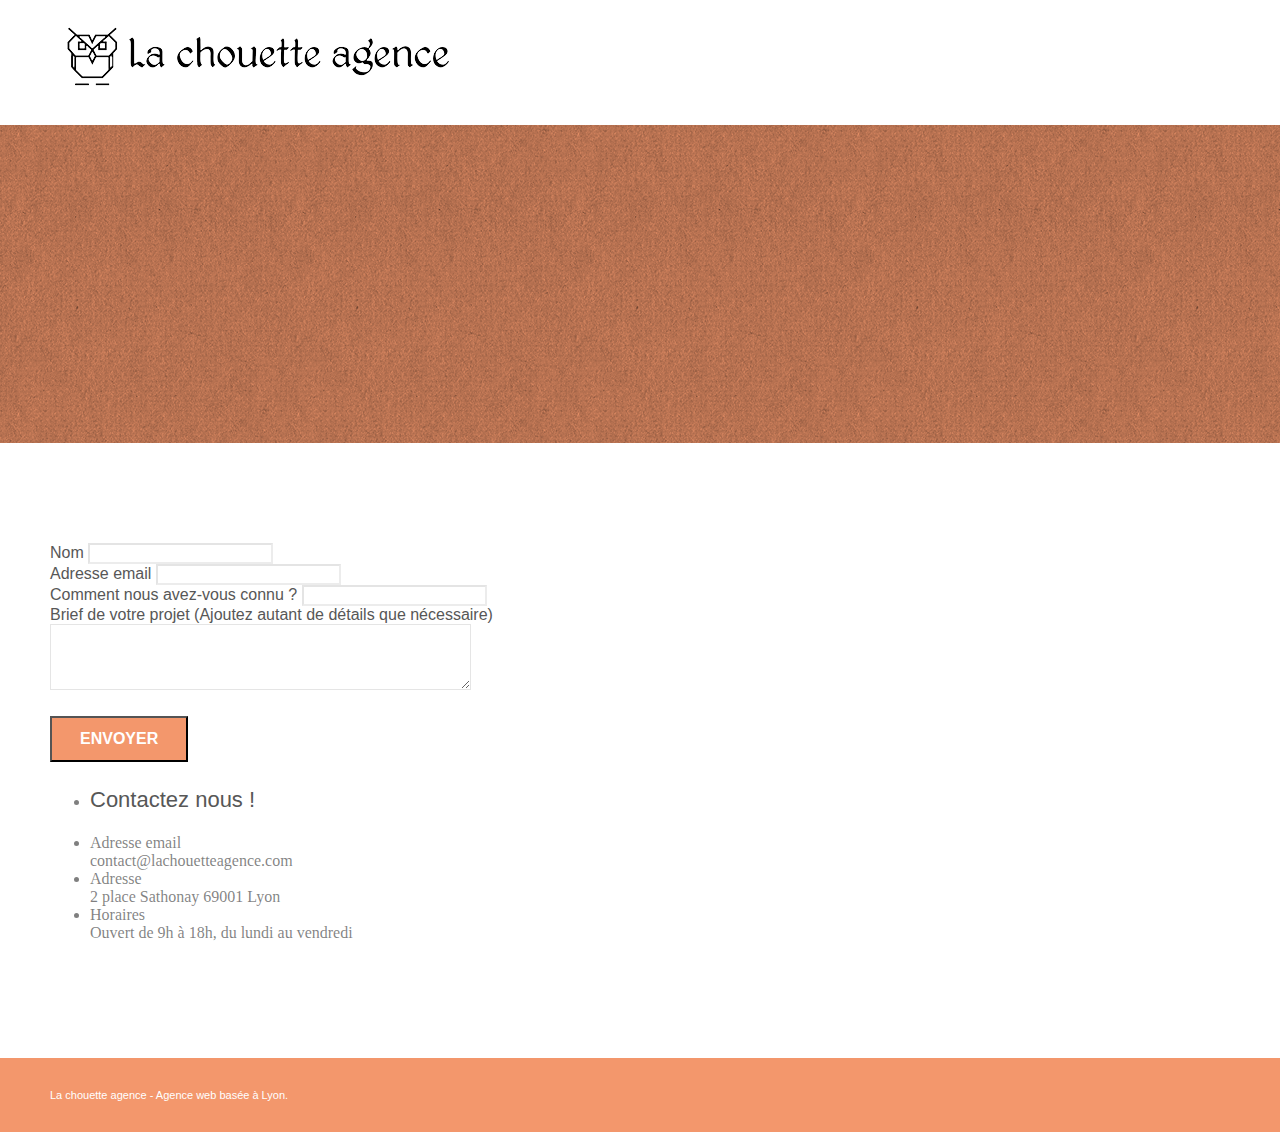
==== contact.html @ 6b76e938 "ajout htaccess" ====
<!doctype html>
<html lang="fr">
<head>
    <meta charset="utf-8">
    <meta name="keywords" content="">
    <meta name="description" content="">
    <meta name="viewport" content="width=device-width, initial-scale=1.0, viewport-fit=cover">
    <link rel="shortcut icon" type="image/png" href="favicon.jpg">
	<link rel="stylesheet" type="text/css" href="./css/bootstrap.min.css">
	<link rel="stylesheet" type="text/css" href="style.css">
	<link rel="stylesheet" type="text/css" href="./css/font-awesome.min.css">
	<link rel="stylesheet" type="text/css" href="./css/et-line.min.css"> 
	<script src="./js/jquery-2.1.0.min.js"></script>
	<script src="./js/bootstrap.min.js"></script>
	<script src="./js/blocs.min.js"></script>
	<script src="./js/jqBootstrapValidation.js"></script>
	<script src="./js/formHandler.js"></script>
    <title>Contact</title>  
<!-- Analytics -->
<!-- Analytics END -->  
</head>
<body>
<!-- Principal conteneur -->
<div class="page-container"> 
<!-- bloc-0 -->
<header class="bloc bgc-white l-bloc " id="bloc-0">
	<div class="container bloc-sm">
		<nav class="navbar row">
			<a class="navbar-brand" href="index.html"><img src="img/la-chouette-agence.png" alt="atlanta web design logo"/></a>
		</nav>
	</div>
</header>
<!-- bloc-0 END -->
<!-- bloc-6 -->
<section class="bloc bg-dots-bg bg-repeat bgc-atomic-tangerine d-bloc bloc-bg-texture texture-paper" id="bloc-6">
	<div class="container bloc-lg">
		<div class="row">
			<div class="col-sm-12">
				<h1 class="text-center hero-bloc-text tc-white">Parlons web design !</h1>
				<p class="text-center mg-lg tc-white tight-width-whitespace">Nous sommes ravis que vous souhaitiez collaborer avec notre agence.<br/> Parlez-nous de votre projet en complétant le formulaire ci-dessous.</p>
			</div>
		</div>
	</div>
</section>
<!-- bloc-6 END -->
<!-- bloc-7 -->
<section class="bloc bgc-white l-bloc" id="bloc-7">
	<div class="container bloc-lg">
		<div class="row">
			<div class="col-sm-6">
				<form id="form_1">
					<div class="form-group">
						<label>
							Nom
						</label>
						<input id="name" class="form-control" required />
					</div>
					<div class="form-group">
						<label>
							Adresse email
						</label>
						<input id="email" class="form-control" type="email" required />
					</div>
					<div class="form-group">
						<label>
							Comment nous avez-vous connu ?
						</label>
						<input class="form-control" type="email" required id="input_504" />
					</div>
					<div class="form-group">
						<label>
							Brief de votre projet (Ajoutez autant de détails que nécessaire)<br>
						</label><textarea id="message" class="form-control" rows="4" cols="50" required></textarea>
					</div> 
					<button class="bloc-button btn btn-lg btn-block cta-hero btn-atomic-tangerine" type="submit">
						Envoyer
					</button>
				</form>
			</div>
			<div class="col-sm-6">
				<ul>
					<li><h2>Contactez nous !</h2></li>
					<li>Adresse email<br/> contact@lachouetteagence.com</li>
					<li>Adresse<br/> 2 place Sathonay 69001 Lyon</li>
					<li>Horaires<br/>Ouvert de 9h à 18h, du lundi au vendredi</li>
				</ul>
			</div>
		</div>
	</div>
</section>
<!-- bloc-7 END -->
<!-- Footer - bloc-8 -->
<footer class="bloc bgc-atomic-tangerine d-bloc" id="bloc-8">
	<div class="container bloc-sm">
		<div class="row">
			<div class="col-sm-12">
				<p class="text-center white">
					La chouette agence - Agence web basée à Lyon.<br>
				</p>
				<div class="row row-no-gutters social">
					<div class="col-sm-3">
						<div class="text-center">
							<a class="social" href="index.html"><span class="fa fa-twitter icon-md"></span></a>
						</div>
					</div>
					<div class="col-sm-3">
						<div class="text-center">
							<a class="social" href="index.html"><span class="fa fa-facebook icon-md"></span></a>
						</div>
					</div>
					<div class="col-sm-3">
						<div class="text-center">
							<a class="social" href="index.html"><span class="fa fa-dribbble icon-md"></span></a>
						</div>
					</div>
					<div class="col-sm-3">
						<div class="text-center">
							<a class="social" href="index.html"><span class="fa fa-instagram icon-md"></span></a>
						</div>
					</div>
				</div>
			</div>
		</div>
	</div>
</footer>
<!-- Footer - bloc-8 END -->
</div>
<!-- Principal conteneur END -->
</body>
</html>
---- style.css ----
body {
    margin: 0;
    padding: 0;
    background: #FFF;
    overflow-x: hidden;
    -webkit-font-smoothing: antialiased;
    -moz-osx-font-smoothing: grayscale;
}

a,
button {
    transition: all .3s ease-in-out;
    outline: none!important;
}

a:hover {
    text-decoration: none;
    cursor: pointer;
}

#page-loading-blocs-notifaction {
    position: fixed;
    top: 0;
    bottom: 0;
    width: 100%;
    z-index: 100000;
    background: #FFFFFF url("img/pageload-spinner.gif") no-repeat center center;
}

.bloc {
    width: 100%;
    clear: both;
    background: 50% 50% no-repeat;
    padding: 0 50px;
    -webkit-background-size: cover;
    -moz-background-size: cover;
    -o-background-size: cover;
    background-size: cover;
    position: relative;
}

.bloc .container {
    padding-left: 0;
    padding-right: 0;
}

.bloc-lg {
    padding: 100px 50px;
}

.bloc-md {
    padding: 50px;
}

.bloc-sm {
    padding: 20px 50px;
}

.bg-center,
.bg-l-edge,
.bg-r-edge,
.bg-t-edge,
.bg-b-edge,
.bg-tl-edge,
.bg-bl-edge,
.bg-tr-edge,
.bg-br-edge,
.bg-repeat {
    -webkit-background-size: auto!important;
    -moz-background-size: auto!important;
    -o-background-size: auto!important;
    background-size: auto!important;
}

.bg-repeat {
    background: repeat;
}

.bg-t-edge {
    background: top no-repeat;
}

.bloc-bg-texture::before {
    content: "";
    background-size: 2px 2px;
    position: absolute;
    top: 0;
    bottom: 0;
    left: 0;
    right: 0;
}

.texture-paper::before {
    background: url("img/texture-paper.png");
    background-size: 280px 280px;
}

.b-parallax {
    background-attachment: fixed;
}

.d-bloc {
    color: rgba(255, 255, 255, .7);
}

.d-bloc button:hover {
    color: rgba(255, 255, 255, .9);
}

.d-bloc .icon-round,
.d-bloc .icon-square,
.d-bloc .icon-rounded,
.d-bloc .icon-semi-rounded-a,
.d-bloc .icon-semi-rounded-b {
    border-color: rgba(255, 255, 255, .9);
}

.d-bloc .divider-h span {
    border-color: rgba(255, 255, 255, .2);
}

.d-bloc .a-btn,
.d-bloc .navbar a,
.d-bloc .navbar-brand,
.d-bloc a .icon-sm,
.d-bloc a .icon-md,
.d-bloc a .icon-lg,
.d-bloc a .icon-xl,
.d-bloc h1 a,
.d-bloc h2 a,
.d-bloc h3 a,
.d-bloc h4 a,
.d-bloc h5 a,
.d-bloc h6 a,
.d-bloc p a {
    color: rgba(255, 255, 255, .6);
}

.d-bloc .a-btn:hover,
.d-bloc .navbar a:hover,
.d-bloc .navbar-brand:hover,
.d-bloc a:hover .icon-sm,
.d-bloc a:hover .icon-md,
.d-bloc a:hover .icon-lg,
.d-bloc a:hover .icon-xl,
.d-bloc h1 a:hover,
.d-bloc h2 a:hover,
.d-bloc h3 a:hover,
.d-bloc h4 a:hover,
.d-bloc h5 a:hover,
.d-bloc h6 a:hover,
.d-bloc p a:hover {
    color: rgba(255, 255, 255, 1);
}

.d-bloc .navbar-toggle .icon-bar {
    background: rgba(255, 255, 255, 1);
}

.d-bloc .btn-wire,
.d-bloc .btn-wire:hover {
    color: rgba(255, 255, 255, 1);
    border-color: rgba(255, 255, 255, 1);
}

.d-bloc .panel {
    color: rgba(0, 0, 0, .5);
}

.d-bloc .panel button:hover {
    color: rgba(0, 0, 0, .7);
}

.d-bloc .panel icon {
    border-color: rgba(0, 0, 0, .7);
}

.d-bloc .panel .divider-h span {
    border-color: rgba(0, 0, 0, .1);
}

.d-bloc .panel .a-btn {
    color: rgba(0, 0, 0, .6);
}

.d-bloc .panel .a-btn:hover {
    color: rgba(0, 0, 0, 1);
}

.d-bloc .panel .btn-wire,
.d-bloc .panel .btn-wire:hover {
    color: rgba(0, 0, 0, .7);
    border-color: rgba(0, 0, 0, .3);
}

.d-bloc .panel,
.l-bloc {
    color: rgba(0, 0, 0, .5);
}

.d-bloc .panel button:hover,
.l-bloc button:hover {
    color: rgba(0, 0, 0, .7);
}

.l-bloc .icon-round,
.l-bloc .icon-square,
.l-bloc .icon-rounded,
.l-bloc .icon-semi-rounded-a,
.l-bloc .icon-semi-rounded-b {
    border-color: rgba(0, 0, 0, .7);
}

.d-bloc .panel .divider-h span,
.l-bloc .divider-h span {
    border-color: rgba(0, 0, 0, .1);
}

.d-bloc .panel .a-btn,
.l-bloc .a-btn,
.l-bloc .navbar a,
.l-bloc .navbar-brand,
.l-bloc a .icon-sm,
.l-bloc a .icon-md,
.l-bloc a .icon-lg,
.l-bloc a .icon-xl,
.l-bloc h1 a,
.l-bloc h2 a,
.l-bloc h3 a,
.l-bloc h4 a,
.l-bloc h5 a,
.l-bloc h6 a,
.l-bloc p a {
    color: rgba(0, 0, 0, .6);
}

.d-bloc .panel .a-btn:hover,
.l-bloc .a-btn:hover,
.l-bloc .navbar a:hover,
.l-bloc .navbar-brand:hover,
.l-bloc a:hover .icon-sm,
.l-bloc a:hover .icon-md,
.l-bloc a:hover .icon-lg,
.l-bloc a:hover .icon-xl,
.l-bloc h1 a:hover,
.l-bloc h2 a:hover,
.l-bloc h3 a:hover,
.l-bloc h4 a:hover,
.l-bloc h5 a:hover,
.l-bloc h6 a:hover,
.l-bloc p a:hover {
    color: rgba(0, 0, 0, 1);
}

.l-bloc .navbar-toggle .icon-bar {
    color: rgba(0, 0, 0, .6);
}

.d-bloc .panel .btn-wire,
.d-bloc .panel .btn-wire:hover,
.l-bloc .btn-wire,
.l-bloc .btn-wire:hover {
    color: rgba(0, 0, 0, .7);
    border-color: rgba(0, 0, 0, .3);
}

.voffset {
    margin-top: 30px;
}

.voffset-lg {
    margin-top: 80px;
}

.row-no-gutters {
    margin-right: 0;
    margin-left: 0;
}

.row.row-no-gutters > [class^="col-"],
.row.row-no-gutters > [class*=" col-"] {
    padding-right: 0;
    padding-left: 0;
}

#bloc-1-hero h1 {
    font-size: 32px;
}

.navbar {
    margin-bottom: 0;
    z-index: 1;
}

.navbar-brand {
    height: auto;
    padding: 3px 15px;
    font-size: 25px;
    font-weight: normal;
    font-weight: 600;
    line-height: 44px;
}

.navbar-brand img {
    max-height: 200px;
    margin: 0 5px 0 0;
    display: inline;
}

.navbar-brand img[src$=svg] {
    min-width: 100px;
}

.nav-center .navbar-brand img {
    margin: 0;
}

.navbar .nav {
    padding-top: 2px;
    margin-right: -16px;
    float: right;
    z-index: 1;
}

.nav > li {
    float: left;
    margin-top: 4px;
    font-size: 16px;
}

.navbar-nav .open .dropdown-menu > li > a {
    text-align: inherit;
}

.nav > li a:hover,
.nav > li a:focus {
    background: transparent;
}

.navbar-toggle {
    margin: 10px 10px 0 0;
    border: 0px;
}

.navbar-toggle:hover {
    background: transparent!important;
}

.navbar-toggle .icon-bar {
    background-color: rgba(0, 0, 0, .5);
    width: 26px;
}

.nav-invert .navbar .nav {
    float: left;
}

.nav-invert .navbar-header,
.nav-invert .navbar-brand {
    float: right;
    position: relative;
    z-index: 2;
}

@media (min-width: 768px) {
    .site-navigation {
        position: absolute;
        top: 50%;
        right: 20px;
        transform: translate(0, -50%);
        -webkit-transform: translateY(-50%);
    }
    .nav > li .dropdown-menu a,
    .nav > li .dropdown-menu a:hover {
        color: #484848;
    }
    .nav-invert .site-navigation {
        left: 0;
        right: 0;
    }
    .nav-center {
        text-align: center;
    }
    .nav-center .navbar-header {
        width: 100%;
    }
    .nav-center .navbar-header,
    .nav-center .navbar-brand,
    .nav-center .nav > li {
        float: none;
        display: inline-block;
    }
    .nav-center .site-navigation {
        position: relative;
        width: 100%;
        right: 0;
        margin-right: 0px;
        margin-top: 20px;
    }
    .nav-center.mini-nav .navbar-toggle {
        float: none;
        margin: 10px auto 0;
    }
}

.nav > li > .dropdown a {
    background: none!important;
    display: block;
    padding: 14px 15px;
}

nav .caret {
    margin: 0 5px;
}

.dropdown-menu .dropdown-menu {
    top: -8px;
    left: 100%;
}

.dropdown-menu .dropmenu-flow-right {
    top: 100%;
    left: 0;
    margin-left: -1px;
    border-top-left-radius: 0;
    border-top-right-radius: 0;
}

.dropdown-menu .dropdown span {
    border: 4px solid black;
    border-top-color: transparent;
    border-right-color: transparent;
    border-bottom-color: transparent;
    margin: 6px -5px 0 0!important;
    float: right;
}

.mg-md {
    margin-top: 10px;
    margin-bottom: 20px;
}

.mg-lg {
    margin-top: 10px;
    margin-bottom: 40px;
}

.btn {
    margin: 0 5px 5px 0;
}

.btn.pull-right {
    margin: 0 0 5px 5px;
}

.btn-d,
.btn-d:hover,
.btn-d:focus {
    color: #FFF;
    background: rgba(0, 0, 0, .3);
}

button {
    outline: none!important;
}

.btn-rd {
    border-radius: 40px;
}

.btn-clean {
    border: 1px solid rgba(0, 0, 0, .08);
    border-bottom-color: rgba(0, 0, 0, .1);
    text-shadow: 0 1px 0 rgba(0, 0, 1, .1);
    box-shadow: 0 1px 3px rgba(0, 0, 1, .25), inset 0 1px 0 0 rgba(255, 255, 255, .15);
}

.icon-md {
    font-size: 30px!important;
}

.icon-lg {
    font-size: 60px!important;
}

.sm-shadow {
    text-shadow: 0 1px 2px rgba(0, 0, 0, .3);
}

.panel-sq,
.panel-sq .panel-heading,
.panel-sq .panel-footer {
    border-radius: 0;
}

.panel-rd {
    border-radius: 30px;
}

.panel-rd .panel-heading {
    border-radius: 29px 29px 0 0;
}

.panel-rd .panel-footer {
    border-radius: 0 0 29px 29px;
}

.form-control {
    border-color: rgba(0, 0, 0, .1);
    box-shadow: none;
}

.scrollToTop {
    width: 40px;
    height: 40px;
    position: fixed;
    bottom: 20px;
    right: 20px;
    opacity: 0;
    z-index: 500;
    transition: all .3s ease-in-out;
}

.scrollToTop span {
    margin-top: 6px;
}

.showScrollTop {
    font-size: 14px;
    opacity: 1;
}

a[data-lightbox] {
    position: relative;
    display: block;
    text-align: center;
}

a[data-lightbox]:hover::before {
    content: "+";
    font-family: "HelveticaNeue-Light", "Helvetica Neue Light", "Helvetica Neue", Helvetica, Arial;
    font-size: 32px;
    width: 50px;
    height: 50px;
    margin-left: -25px;
    border-radius: 50%;
    background: rgba(0, 0, 0, .6);
    color: #FFF;
    font-weight: 100;
    z-index: 1;
    position: absolute;
    top: 50%;
    transform: translateY(-50%);
    -webkit-transform: translateY(-50%);
}

a[data-lightbox]:hover img {
    opacity: 0.6;
    -webkit-animation-fill-mode: none;
    animation-fill-mode: none;
}

#lightbox-modal {
    display: flex;
    align-items: center;
}

#lightbox-modal .modal-dialog {
    width: 90%;
    max-width: 900px;
    margin: 0 auto 0;
}

#lightbox-modal .modal-dialog img {
    max-height: 90vh;
    margin: 0 auto;
}

.lightbox-caption {
    padding: 20px;
    color: #FFF;
    background: rgba(0, 0, 0, .5);
    position: absolute;
    left: 15px;
    right: 15px;
    bottom: 5px;
}

.close-lightbox {
    color: #FFF;
    font-size: 30px;
    position: absolute;
    top: 20px;
    right: 20px;
    z-index: 20;
    background: rgba(0, 0, 0, .5);
    border: none;
    line-height: 30px;
    padding: 0 9px 5px;
    opacity: 0.3;
}

.close-lightbox:hover,
.next-lightbox:hover,
.prev-lightbox:hover {
    opacity: 1.0;
    color: #FFF;
}

.next-lightbox,
.prev-lightbox {
    font-size: 20px;
    color: rgba(255, 255, 255, .9);
    background: rgba(0, 0, 0, .5);
    transition: all .2s ease-in-out;
    position: absolute;
    top: 45%;
    z-index: 1;
    opacity: 0.4;
}

.next-lightbox {
    padding: 6px 8px 1px 13px;
    right: 25px;
}

.prev-lightbox {
    padding: 6px 13px 1px 10px;
    left: 25px;
}

.snapshot-lb .modal-body {
    padding-bottom: 45px;
}

.snapshot-lb .lightbox-caption {
    padding: 0;
    color: rgba(0, 0, 0, .5);
    background: none;
}

h1,
h2,
h3,
h4,
h5,
h6,
p,
label,
.btn,
a {
    font-family: "helvetica";
    font-weight: 400;
    color: #575757!important;
}

.container {
    max-width: 1000px;
}

.hero-bloc-text {
    font-size: 38px;
}

.hero-bloc-text-sub {
    font-size: 36px;
}

.statement-bloc-text {
    line-height: 26px;
    font-style: italic;
    font-size: 20px;
    text-align: center;
    font-weight: lighter;
    max-width: 520px;
    margin: auto auto auto auto;
}

p {
    font-size: 11px;
}

.tight-width-whitespace {
    max-width: 600px;
    margin: auto auto auto auto;
}

.h1 {
    font-size: 20px;
    font-family: "Open Sans";
}

.cta-hero {
    margin-top: 22px;
    color: #FFFFFF!important;
    text-transform: uppercase;
    padding: 12px 28px 12px 28px;
    font-size: 16px;
    font-weight: 700;
}

.social {
    max-width: 400px;
    margin: auto auto auto auto;
}

h2 {
    font-size: 22px;
    line-height: 1.4em;
}

h3 {
    font-size: 15px;
    text-transform: uppercase;
    font-weight: 700;
    color: #333333!important;
}

.med-width-whitespace {
    max-width: 800px;
    margin: auto auto auto auto;
    box-shadow: 0px 0px 0px #000000;
}

h1 {
    color: #333333!important;
}

h4 {
    color: #333333!important;
}

.icons {
    margin-bottom: 14px;
    margin-top: 24px;
}

.white {
    color: #FFFFFF!important;
}

.portfolio-thumb {
    margin-bottom: 24px;
}

.portfolio-row {
    margin-bottom: 44px;
    margin-top: 50px;
}

.avatar {
    box-shadow: 0px 4px 9px rgba(0, 0, 0, 0.3);
}

.black-background {
    background-color: rgba(165, 147, 99, 0.7);
    padding: 40px 40px 40px 40px;
}

.bold-link {
    font-weight: 900;
    text-decoration: underline!important;
}

.bgc-white {
    background-color: #FFFFFF;
}

.bgc-dark-slate-blue {
    background-color: #364577;
}

.bgc-atomic-tangerine {
    background-color: #F3976C;
}

.tc-white {
    color: #F3976C!important;
}

.btn-atomic-tangerine {
    background: #F3976C;
    color: #FFFFFF!important;
}

.btn-atomic-tangerine:hover {
    background: #c27956!important;
    color: #FFFFFF!important;
}

.ltc-white {
    color: #FFFFFF!important;
}

.ltc-white:hover {
    color: #cccccc!important;
}

.ltc-atomic-tangerine {
    color: #F3976C!important;
}

.ltc-atomic-tangerine:hover {
    color: #c27956!important;
}

.icon-dark-slate-blue {
    color: #364577!important;
    border-color: #364577!important;
}

.bg-dots-bg {
    background-image: url("img/dots-bg.png");
}

.bg-lines-h2-bg {
    background-image: url("img/lines-h2-bg.png");
}

.bg-banniere {
    background-image: url("img/la-chouette-agence-banniere.jpg");
}

.bg-presentation {
    background-image: url("img/image-de-presentation.bmp");
}

@media (max-width: 1024px) {
    .bloc {
        padding-left: 20px;
        padding-right: 20px;
    }
    .bloc.full-width-bloc,
    .bloc-tile-2.full-width-bloc .container,
    .bloc-tile-3.full-width-bloc .container,
    .bloc-tile-4.full-width-bloc .container {
        padding-left: 0;
        padding-right: 0;
    }
}

@media (max-width: 992px) and (min-width: 768px) {
    .navbar .nav {
        max-width: 80%
    }
    .nav-center.navbar .nav {
        max-width: 100%
    }
}

@media only screen and (min-device-width: 768px) and (max-device-width: 1024px) and (orientation: landscape) {
    .b-parallax {
        background-attachment: scroll;
    }
}

@media only screen and (min-device-width: 1024px) and (max-device-width: 1366px) and (-webkit-min-device-pixel-ratio: 1.5) {
    .b-parallax {
        background-attachment: scroll;
    }
}

@media (max-width: 991px) {
    .container {
        width: 100%;
    }
    .b-parallax {
        background-attachment: scroll;
    }
    .page-container,
    #hero-bloc {
        overflow-x: hidden;
        position: relative;
    }
    .bloc {
        padding-left: constant(safe-area-inset-left);
        padding-right: constant(safe-area-inset-right);
    }
    .bloc-group,
    .bloc-group .bloc {
        display: block;
        width: 100%;
    }
    .bloc-fill-screen .fill-bloc-top-edge,
    .bloc-fill-screen .fill-bloc-bottom-edge {
        padding: 0 20px;
        padding-left: constant(safe-area-inset-left);
        padding-right: constant(safe-area-inset-right);
    }
}

@media (max-width: 767px) {
    .page-container {
        overflow-x: hidden;
        position: relative;
    }
    h1,
    h2,
    h3,
    h4,
    h5,
    h6,
    p,
    #disqus_thread {
        padding-left: 10px!important;
        padding-right: 10px!important;
    }
    .b-parallax {
        background-attachment: scroll;
    }
    .navbar .nav {
        padding-top: 0;
        border-top: 1px solid rgba(0, 0, 0, .2);
        float: none!important;
    }
    .navbar.row {
        margin-left: 0;
        margin-right: 0;
    }
    .site-navigation {
        position: inherit;
        transform: none;
        -webkit-transform: none;
        -ms-transform: none;
    }
    .nav > li {
        margin-top: 0;
        border-bottom: 1px solid rgba(0, 0, 0, .1);
        background: rgba(0, 0, 0, .05);
        text-align: left;
        padding-left: 15px;
        width: 100%;
    }
    .nav > li:hover {
        background: rgba(0, 0, 0, .08);
    }
    .dropdown .dropdown a .caret {
        float: none;
        margin: 5px 0 0 10px!important;
        border: 4px solid black;
        border-bottom-color: transparent;
        border-right-color: transparent;
        border-left-color: transparent;
    }
    #hero-bloc .navbar .nav {
        background: rgba(0, 0, 0, .8);
    }
    #hero-bloc .navbar .nav a {
        color: rgba(255, 255, 255, .6);
    }
    .hero {
        padding: 50px 0;
    }
    .hero-nav {
        left: -1px;
        right: -1px;
    }
    .navbar-collapse {
        padding: 0;
        overflow-x: hidden;
        -webkit-box-shadow: none;
        box-shadow: none;
    }
    .navbar-brand img {
        max-height: 40px;
        width: auto;
    }
    .nav-invert .navbar-header {
        float: none;
        width: 100%;
    }
    .nav-invert .navbar-toggle {
        float: left;
        margin-left: 10px;
    }
    .bloc {
        padding-left: 0;
        padding-right: 0;
    }
    .bloc-xxl,
    .bloc-xl,
    .bloc-lg {
        padding: 40px 0;
    }
    .bloc-sm,
    .bloc-md {
        padding-left: 0;
        padding-right: 0;
    }
    .bloc-tile-2 .container,
    .bloc-tile-3 .container,
    .bloc-tile-4 .container,
    .bloc-fill-screen .fill-bloc-top-edge,
    .bloc-fill-screen .fill-bloc-bottom-edge {
        padding-left: 0;
        padding-right: 0;
    }
    .a-block {
        padding: 0 10px;
    }
    .btn-dwn {
        display: none;
    }
    .voffset {
        margin-top: 5px;
    }
    .voffset-md {
        margin-top: 20px;
    }
    .voffset-lg {
        margin-top: 30px;
    }
    form {
        padding: 5px;
    }
    .close-lightbox {
        display: inline-block;
    }
    .blocsapp-device-iphone5 {
        background-size: 216px 425px;
        padding-top: 60px;
        width: 216px;
        height: 425px;
    }
    .blocsapp-device-iphone5 img {
        width: 180px;
        height: 320px;
    }
}

@media (max-width: 400px) {
    .bloc {
        padding-left: 0;
        padding-right: 0;
    }
}

@media (max-width: 767px) {
    .bloc-mob-center-text {
        text-align: center;
    }
}
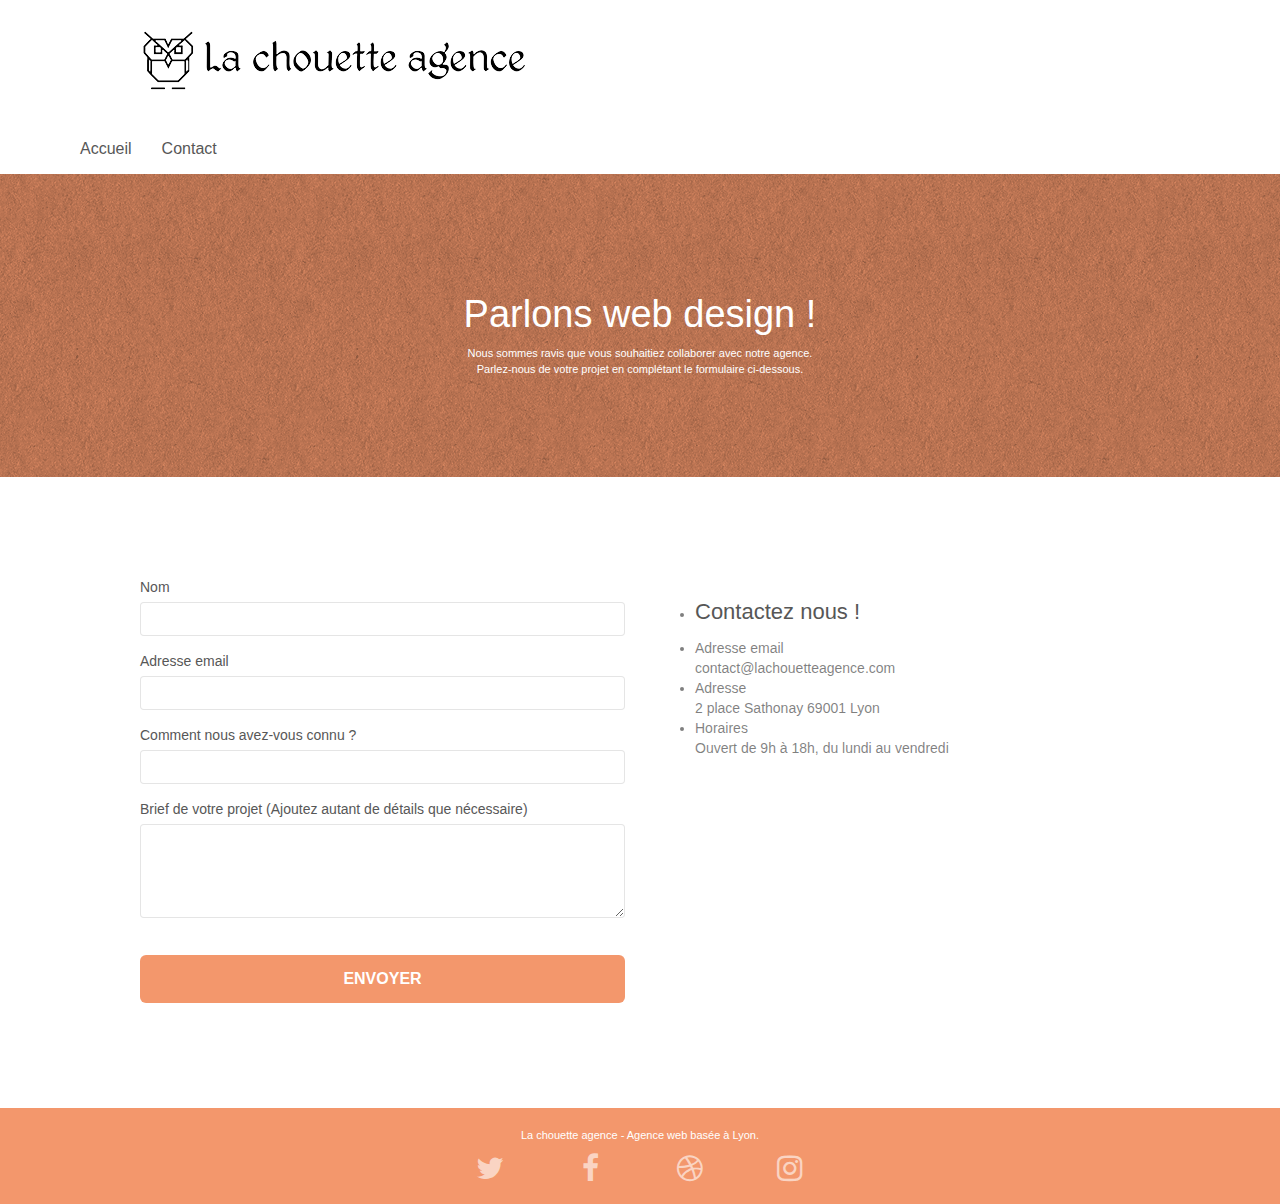
==== commit 8d83fac6: "responsive" ====
--- a/contact.html
+++ b/contact.html
@@ -2,20 +2,38 @@
 <html lang="fr">
 <head>
     <meta charset="utf-8">
-    <meta name="keywords" content="">
-    <meta name="description" content="">
+    <meta name="keywords" content="seo, google, site web, site internet, agence design paris, agence design, agence design,agence design,agence design,agence design,agence design,agence design,agence design,agence design">
     <meta name="viewport" content="width=device-width, initial-scale=1.0, viewport-fit=cover">
-    <link rel="shortcut icon" type="image/png" href="favicon.jpg">
-	<link rel="stylesheet" type="text/css" href="./css/bootstrap.min.css">
-	<link rel="stylesheet" type="text/css" href="style.css">
-	<link rel="stylesheet" type="text/css" href="./css/font-awesome.min.css">
-	<link rel="stylesheet" type="text/css" href="./css/et-line.min.css"> 
-	<script src="./js/jquery-2.1.0.min.js"></script>
-	<script src="./js/bootstrap.min.js"></script>
-	<script src="./js/blocs.min.js"></script>
-	<script src="./js/jqBootstrapValidation.js"></script>
-	<script src="./js/formHandler.js"></script>
-    <title>Contact</title>  
+	<link rel="shortcut icon" type="image/png" href="favicon.jpg">
+	<meta name="google-site-verification" content="aA3aK3Xw3B_PxJoOQg15GhnROLpCyKfM3Nz5ZxmJe-w" />
+	<meta name="robots" content="index"/>
+    <link rel="preload" as="style" onload="this.onload=null;this.rel='stylesheet'" href="./css/bootstrap.css">
+    <noscript>
+        <link rel="stylesheet" href="./css/bootstrap.css">
+    </noscript>
+    <link rel="stylesheet" type="text/css" href="./css/bootstrapcritique.css">
+    <link rel="preload" as="style" onload="this.onload=null;this.rel='stylesheet'" href="style.css">
+    <noscript>
+        <link rel="stylesheet" href="style.css">
+    </noscript>
+    <link rel="stylesheet" type="text/css" href="style-critique.css">
+    <link rel="stylesheet" type="text/css" href="./font-awesome-critique.css">
+    <link rel="preload" as="style" onload="this.onload=null;this.rel='stylesheet'" href="./css/font-awesome.css">
+    <noscript>
+        <link rel="stylesheet" href="./css/font-awesome.css">
+    </noscript>
+    <link rel="stylesheet" type="text/css" href="./css/et-line-critique.css">
+    <link rel="preload" as="style" onload="this.onload=null;this.rel='stylesheet'" href="./css/et-line.css">
+    <noscript>
+        <link rel="stylesheet" href="./css/et-line.css">
+    </noscript>
+	<script src="./js/jquery-2.1.0.js" async></script>
+	<script src="./js/bootstrap.js" async></script>
+	<script src="./js/blocs.js" async></script>
+	<script src="./js/jquery.touchSwipe.js" async></script>
+	<script src="./js/gmaps.js" async></script>
+	<title>La Chouette Agence - Entreprise de WebDesign à Lyon !!</title>
+	<meta name="description" content="Contactez notre équipe pour plus d'information.">  
 <!-- Analytics -->
 <!-- Analytics END -->  
 </head>
@@ -26,7 +44,21 @@
 <header class="bloc bgc-white l-bloc " id="bloc-0">
 	<div class="container bloc-sm">
 		<nav class="navbar row">
-			<a class="navbar-brand" href="index.html"><img src="img/la-chouette-agence.png" alt="atlanta web design logo"/></a>
+			<a class="navbar-brand" href="index.html"><img src="img/la-chouette-agence-min.png" class="logo2" alt="atlanta web design logo"/></a>
+			<button id="nav-toggle" type="button" class="ui-navbar-toggle navbar-toggle" data-toggle="collapse" data-target=".navbar-1">
+				<span class="sr-only">Toggle navigation</span><span class="icon-bar"></span><span class="icon-bar"></span><span class="icon-bar"></span>
+			</button>
+		</div>
+		<div class="collapse navbar-collapse navbar-1 special-dropdown-nav">
+			<ul class="site-navigation nav navbar-nav">
+				<li>
+					<a href="index.html">Accueil</a>
+				</li>
+				<li>
+					<a href="contact.html">Contact</a>
+				</li>
+			</ul>
+		</div>
 		</nav>
 	</div>
 </header>
@@ -36,8 +68,8 @@
 	<div class="container bloc-lg">
 		<div class="row">
 			<div class="col-sm-12">
-				<h1 class="text-center hero-bloc-text tc-white">Parlons web design !</h1>
-				<p class="text-center mg-lg tc-white tight-width-whitespace">Nous sommes ravis que vous souhaitiez collaborer avec notre agence.<br/> Parlez-nous de votre projet en complétant le formulaire ci-dessous.</p>
+				<h1 class="text-center hero-bloc-text text-web">Parlons web design !</h1>
+				<p class="text-center mg-lg tight-width-whitespace text-web">Nous sommes ravis que vous souhaitiez collaborer avec notre agence.<br/> Parlez-nous de votre projet en complétant le formulaire ci-dessous.</p>
 			</div>
 		</div>
 	</div>
@@ -98,24 +130,24 @@
 					La chouette agence - Agence web basée à Lyon.<br>
 				</p>
 				<div class="row row-no-gutters social">
-					<div class="col-sm-3">
+					<div class="col-sm-3 twitter">
 						<div class="text-center">
-							<a class="social" href="index.html"><span class="fa fa-twitter icon-md"></span></a>
+							<a class="social" href="https://www.twitter.com/"><span class="fa fa-twitter icon-md"></span></a>
 						</div>
 					</div>
 					<div class="col-sm-3">
 						<div class="text-center">
-							<a class="social" href="index.html"><span class="fa fa-facebook icon-md"></span></a>
+							<a class="social" href="https://www.facebook.com/"><span class="fa fa-facebook icon-md"></span></a>
 						</div>
 					</div>
 					<div class="col-sm-3">
 						<div class="text-center">
-							<a class="social" href="index.html"><span class="fa fa-dribbble icon-md"></span></a>
+							<a class="social" href="https://dribbble.com/"><span class="fa fa-dribbble icon-md"></span></a>
 						</div>
 					</div>
 					<div class="col-sm-3">
 						<div class="text-center">
-							<a class="social" href="index.html"><span class="fa fa-instagram icon-md"></span></a>
+							<a class="social" href="https://instagram.com/"><span class="fa fa-instagram icon-md"></span></a>
 						</div>
 					</div>
 				</div>
